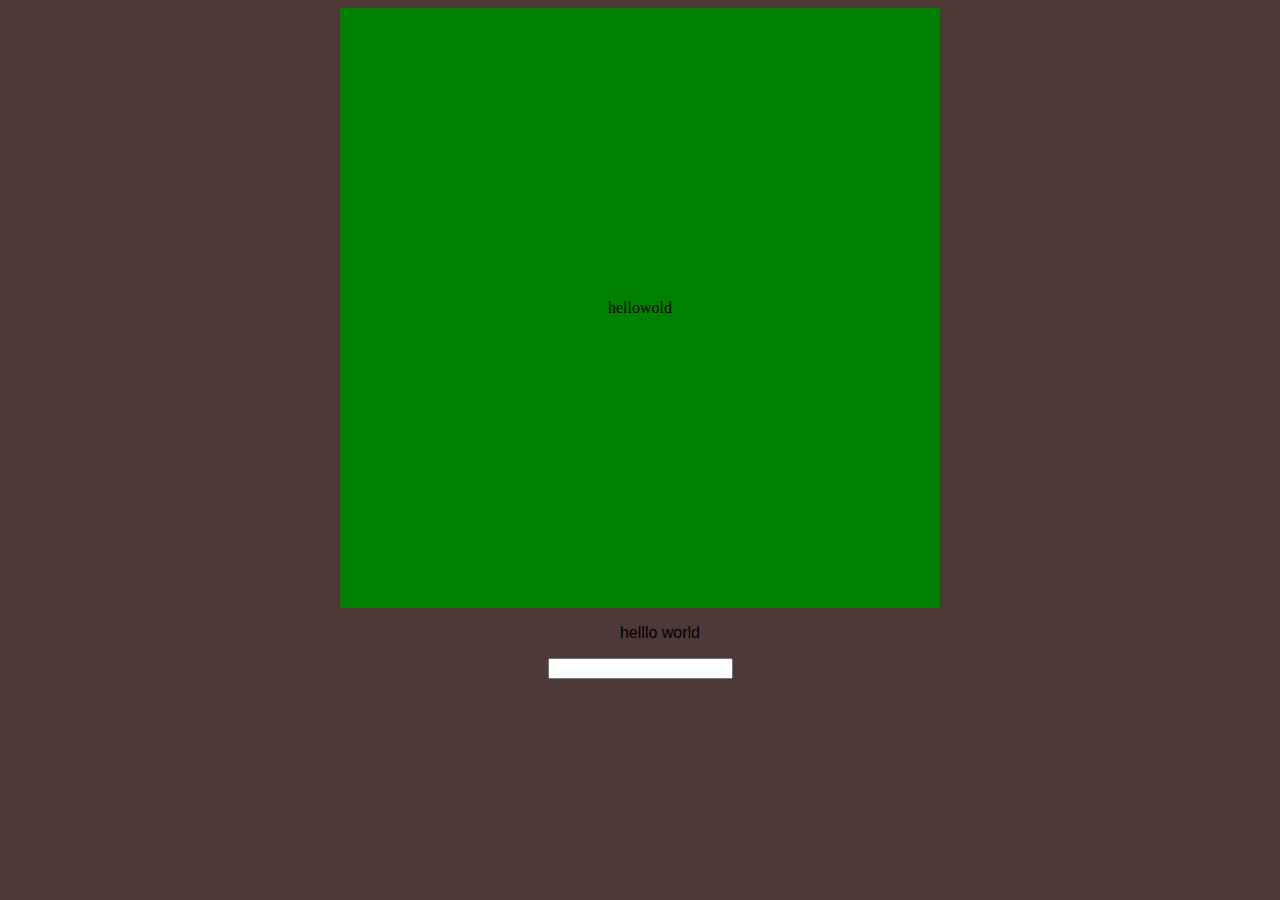
==== index.html @ b13b21de "some intrections" ====
<!DOCTYPE html>
<html lang="en">

<head>
    <meta charset="UTF-8">
    <meta http-equiv="X-UA-Compatible" content="IE=edge">
    <meta name="viewport" content="width=device-width, initial-scale=1.0">
    <title>JavaScript</title>
    <link rel="stylesheet" href="./css/button.css">
    <!-- <script>
        document.write("HELLO WORLD!");
        
    </script> -->
</head>

<body>
    <style>
        body {
            display: flex;
            flex-direction: column;
            text-align: center;
            align-items: center;
        }

        .insert-DOM {
            display: flex;
            flex-direction: row;
            justify-content: center;
            text-align: center;
            align-items: center;
            background-color: rgb(161, 172, 162);
            width: 600px;
            height: 600px;
            font-family: fantasy;
            list-style: none;
        }

        .hulk {
            background-color: white;
            color: rgb(206, 172, 172);
            font-size: smaller;
            width: 90px;
        }

        .xyz {
            background-color: rgb(20, 14, 5);
            color: rgb(75, 10, 10);
            font-size: 90px;
            width: 900px;
        }

        body {
            font-family: Verdana, Geneva, Tahoma, sans-serif;
            background-color: rgb(78, 57, 57);
        }

        * {
            box-sizing: border-box;
        }

        .menu {
            float: left;
            width: auto;
        }

        .menuitem {
            border-bottom: 1px solid #f1f1f1;
            padding: 8px;
            margin-top: 7px;
        }

        .main {
            float: left;
            width: 60%;
            padding: 0 20px;
            overflow: hidden;
        }

        .right {
            float: left;
            background-color: rgb(12, 17, 19);
            width: 20%;
            padding: 10px 15px;
            margin-top: 7px;
        }

        @media only screen and (max-width:800px) {

            /* For tablets: */
            .main {
                width: 80%;
                padding: 0;
            }

            .right {
                width: 100%;
            }
        }

        @media only screen and (max-width:500px) {

            /* For mobile phones: */
            .menu,
            .main,
            .right {
                width: 100%;
            }
        }
    </style>
    <!-- </head>

    <body id="forsample">
        <div style="background-color:#300b0b; padding: 15px;">
            <h1 id="h1para">Cinque Terre</h1>
            <h3>Resize the browser window</h3>
        </div>

        <div style="overflow: auto;">
            <div class="menu">
                <div class="menuitem">The walk </div>
                <div class="menuitem">Transport</div>
                <div class="menuitem" id="mid">History</div>
                <div class="menuitem">Gallery</div>
                <div class="menuitem">hellowold</div>


                <div class="main">
                    <h2>The walk</h2>
                    <p>The walk from Monterosso to Riomaggiore will take you approximately two hours, give or take an
                        hou
                        depending on the weather conditions and your physical shape.</p>

                </div>

                <div id="samplediv" class="right">
                    <h2>What?</h2>
                    <p onmousewheel="wheel()">Chinque Terre compises five villages: Monterosso, Vernazza, Corniglia, Manarola, and Riomaggiore
                    </p>
                    <h2>Where?</h2>
                    <p>On the northwest cost of the Italian Riviera, north of the city La Spezia.</p>
                    <h2>Price?</h2>
                    <p ondrag="rag()">The Walk is free!</p>
                </div>
            </div>

            <div style="background-color: f1f1f1f1; text-align: center; padding: 10px;margin-top: 7px;font-size: 12px;">
                This web page is a part of a demonstration of fluid web design made by w3school.com. Resize the browser
                window to see the content respond to the resizing.
            </div> -->
    <!-- <h1 style="color: #977575; background-color: #300b0b;" id="hireme"  class="c_hire" onclick="fun()" ondblclick="fun1()"> HELLO Click on me or double click on me
            </h1> -->
    <!-- <h1  id="hireme"  class="abc hulk"> HELLO Click on me or double click on me
            </h1>
            <h3 hidden id="DOM">Lorem ipsum dolor, sit amet consectetur adipisicing elit. Molestias sunt, dicta et hic excepturi doloribus incidunt atque ad sapiente aliquam suscipit eum dolorem perspiciatis. Facilis vero autem at harum officia Lorem ipsum dolor sit amet consectetur, adipisicing elit. Obcaecati soluta mollitia earum fuga dolores consequuntur iste tempore cum? Libero veritatis dolores consequatur assumenda perspiciatis consequuntur id odio vero facilis minus?</h3> -->
    <div id="insert-id" class="insert-DOM" >
        <li>&nbsp; hellowold &nbsp;</li>
        <li></li>
        <li></li>
    </div>
    <ul id="fruits">
        <li>dates</li>
        <li>Orange</li>
        <li>grapes</li>
        <li>papaya</li>
    </ul>
    <input type="text" ondrop="fn()" nmo>
    <!--
    <button onclick="clickme()">onclick</button>
    <button ondblclick="dblclick()">ondblclick</button>
    <button oncontextmenu="textmenu()">oncontextmenu</button>
    <button onmouseenter="mouseEnter()">onmouseenter</button>
    <button onmouseout="mouseOut()">onmouseout</button>
    <button onmousedown="mouseDown()">onmousedown</button>
    <button onmouseup="Mouseup()">onmouseup</button>
    enter any key<input onkeypress="keypress()"><br>
    Enter Your name:<input onkeyup="Keyup()">
    <h1 class="ch1">suiiii</h1> -->

    <!-- <script>
        document.write("This is JavaScript");
        document.write("hey")
    </script> -->
    <!-- <button  class="btn" id="click" type="button" onclick="document.getElementById('click').innerHTML=Date()">click me</button> -->

    <!-- The trace() method displays a trace that show how the code ended up at a certain point.-->
    <!-- <button onclick="myFunction()">Start Trace</button> -->
    <!-- <script>
        function myFunction() {
            myOtherFunction();
        }

        function myOtherFunction() {
            console.trace();
        }
    </script> -->
    <!-- <script src="./js/1.introduction.js"></script> -->
    <!-- <script src="./js/2.implementation.js"></script> -->
    <!-- <script src="./js/3.html tag in JavaScript.js"></script> -->
    <!-- <script src="./js/4.comments.js"></script> -->
    <!-- <script src="./js/5.variable(var).js"></script> -->
    <!-- <script src="./js/6.variables(let & const).js"></script> -->
    <!-- <script src="./js/7.data types.js"></script> -->
    <!-- <script src="./js/8.arithmetic.js"></script> -->
    <!-- <script src="./js/9.assignment.js"></script> -->
    <!-- <script src="./js/10.google chrome console.js"></script> -->
    <!-- <script src="./js/11.comparison operator.js"></script> -->
    <!-- <script src="./js/12.if statement.js"></script> -->
    <!-- <script src="./js/13.Logical Operators.js"></script> -->
    <!-- <script src="./js/14.if else statement.js"></script> -->
    <!-- <script src="./js/15.if else if statement.js"></script> -->
    <!-- <script src="./js/16.ternary Operator.js"></script> -->
    <!-- <script src="./js/17.switch statement.js"></script> -->
    <!-- <script src="./js/18.alert box.js"></script> -->
    <!-- <script src="./js/19.confirm box.js"></script> -->
    <!-- <script src="./js/20.prompt box.js"></script> -->
    <!-- <script src="./js/21.functions.js"></script> -->
    <!-- <script src="./js/22.functions with parameters.js"></script> -->
    <!-- <script src="./js/23.functions with return value.js"></script> -->
    <!-- <script src="./js/24.global & local variable.js"></script> -->
    <!-- <script src="./js/25.events.js"></script> -->
    <!-- <script src="./js/26.while loop.js"></script> -->
    <!-- <script src="./js/27 .do while loop.js"></script> -->
    <!-- <script src="./js/28.for loop.js"></script> -->
    <!-- <script src="./js/29.break & continue.js"></script> -->
    <!-- <script src="./js/30.even and odd loop.js"></script> -->
    <!-- <script src="./js/31.nested loop.js"></script> -->
    <!-- <script src="./js/32.nested 2 loop.js"></script> -->
    <!-- <script src="./js/33.array.js"></script> -->
    <!-- <script src="./js/34.array 2.js"></script> -->
    <!-- <script src="./js/35.multidimensional array.js"></script> -->
    <!-- <script src="./js/36.modify and remove.js"></script> -->
    <!-- <script src="./js/37.sort and reverse.js"></script> -->
    <!-- <script src="./js/38.pop and push.js"></script> -->
    <!-- <script src="./js/39.shift and unshift.js"></script> -->
    <!-- <script src="./js/40.concat and join.js"></script> -->
    <!-- <script src="./js/41.slice and splice.js"></script> -->
    <!-- <script src="./js/42.isarray.js"></script> -->
    <!-- <script src="./js/43.indexof and lastindexof.js"></script> -->
    <!-- <script src="./js/44.include.js"></script> -->
    <!-- <script src="./js/45.some and every.js"></script> -->
    <!-- <script src="./js/46.find and findindex.js"></script> -->
    <!-- <script src="./js/47.filter.js"></script> -->
    <!-- <script src="./js/48.tostring valueof fill.js"></script> -->
    <!-- <script src="./js/49.forEach.js"></script> -->
    <!-- <script src="./js/50.object.js"></script> -->
    <!-- <script src="./js/51.object part2.js"></script> -->
    <!-- <script src="./js/52.array of object.js"></script> -->
    <!-- <script src="./js/53. const var with array and object.js"></script> -->
    <!-- <script src="./js/54.forIn.js"></script> -->
    <!-- <script src="./js/55.map.js"></script> -->
    <!-- <script src="./js/56.string method.js"></script> -->
    <!-- <script src="./js/57.string method part2.js"></script> -->
    <!-- <script src="./js/58.number methods.js"></script> -->
    <!-- <script src="./js/59.math methods.js"></script> -->
    <!-- <script src="./js/60.date methods.js"></script> -->
    <!-- <script src="./js/61.document object module.js"></script> -->
    <script src="./js/62.DOM targeting methods.js"></script>
    <!-- <script src="./js/63.DOM get and set.js"></script> -->
    <!-- <script src="./js/64.DOM query selector.js"></script> -->
    <!-- <script src="./js/65.DOM css styling method.js"></script> -->
    <!-- <script src="./js/66.DOM addEventListener.js"></script> -->
    <!-- <script src="./js/67.DOM classList.js"></script> -->
    <!-- <script src="./js/68.parentElement parentNode.js"></script> -->
    <!-- <script src="./js/69.Children & childNodes.js"></script> -->
    <!-- <script src="./js/70.DOM firstChild & lastChild.js"></script> -->
    <!-- <script src="./js/71.DOM nextSibling & previousSibling.js"></script> -->
    <!-- <script src="./js/72.createElement & createTextNode.js"></script> -->
    <!-- <script src="./js/73.appendchild&childbefor.js"></script> -->
    <!-- <script src="./js/74.DOM insert.js"></script> -->
    <!-- <script src="./js/75.replacechild & removechild.js"></script> -->
</body>

</html>
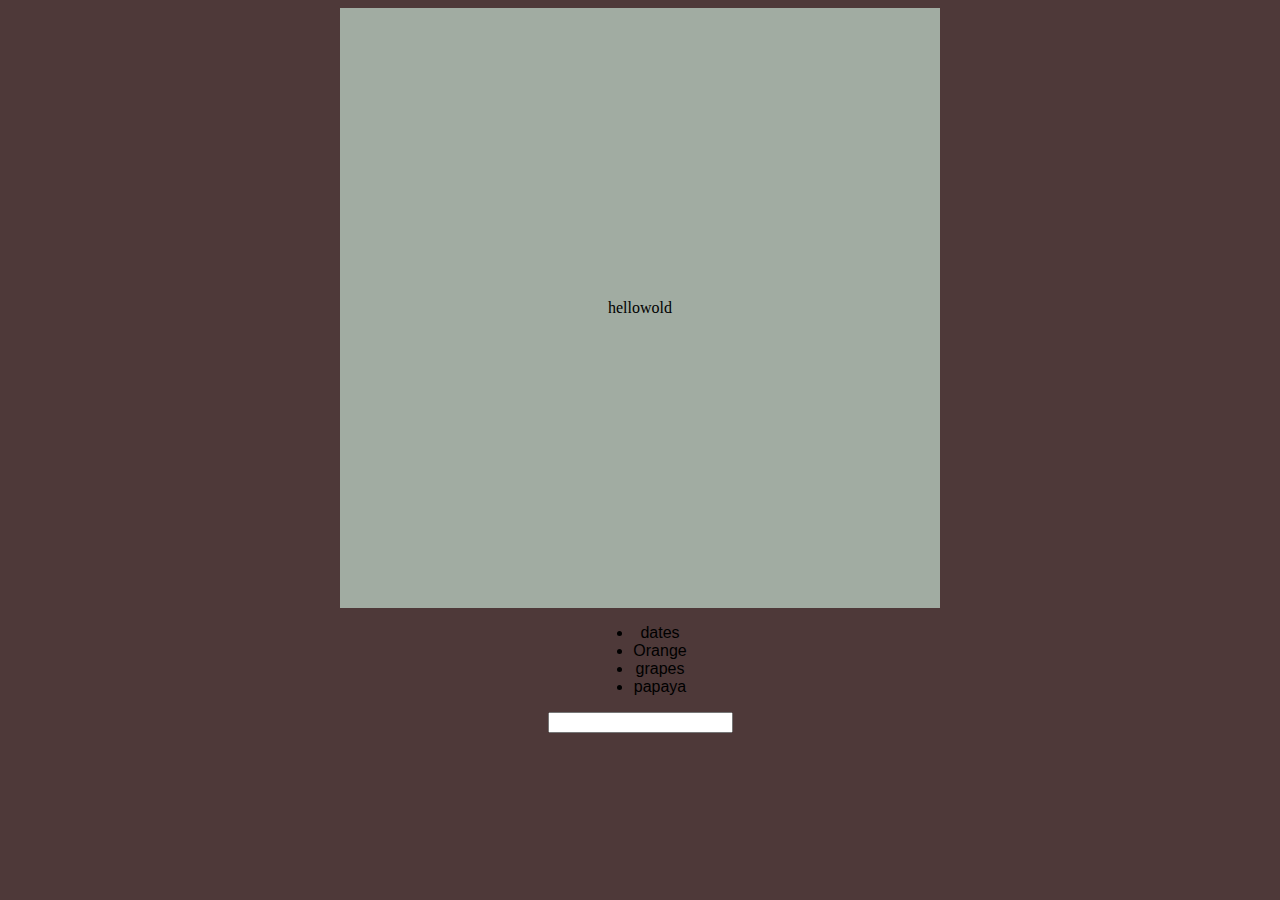
==== commit 1a8c897b: "practice" ====
--- a/index.html
+++ b/index.html
@@ -225,7 +225,7 @@
     <!-- <script src="./js/30.even and odd loop.js"></script> -->
     <!-- <script src="./js/31.nested loop.js"></script> -->
     <!-- <script src="./js/32.nested 2 loop.js"></script> -->
-    <!-- <script src="./js/33.array.js"></script> -->
+    <script src="./js/33.array.js"></script>
     <!-- <script src="./js/34.array 2.js"></script> -->
     <!-- <script src="./js/35.multidimensional array.js"></script> -->
     <!-- <script src="./js/36.modify and remove.js"></script> -->
@@ -247,14 +247,14 @@
     <!-- <script src="./js/52.array of object.js"></script> -->
     <!-- <script src="./js/53. const var with array and object.js"></script> -->
     <!-- <script src="./js/54.forIn.js"></script> -->
-    <!-- <script src="./js/55.map.js"></script> -->
+    <script src="./js/55.map.js"></script>
     <!-- <script src="./js/56.string method.js"></script> -->
     <!-- <script src="./js/57.string method part2.js"></script> -->
     <!-- <script src="./js/58.number methods.js"></script> -->
     <!-- <script src="./js/59.math methods.js"></script> -->
     <!-- <script src="./js/60.date methods.js"></script> -->
     <!-- <script src="./js/61.document object module.js"></script> -->
-    <script src="./js/62.DOM targeting methods.js"></script>
+    <!-- <script src="./js/62.DOM targeting methods.js"></script> -->
     <!-- <script src="./js/63.DOM get and set.js"></script> -->
     <!-- <script src="./js/64.DOM query selector.js"></script> -->
     <!-- <script src="./js/65.DOM css styling method.js"></script> -->
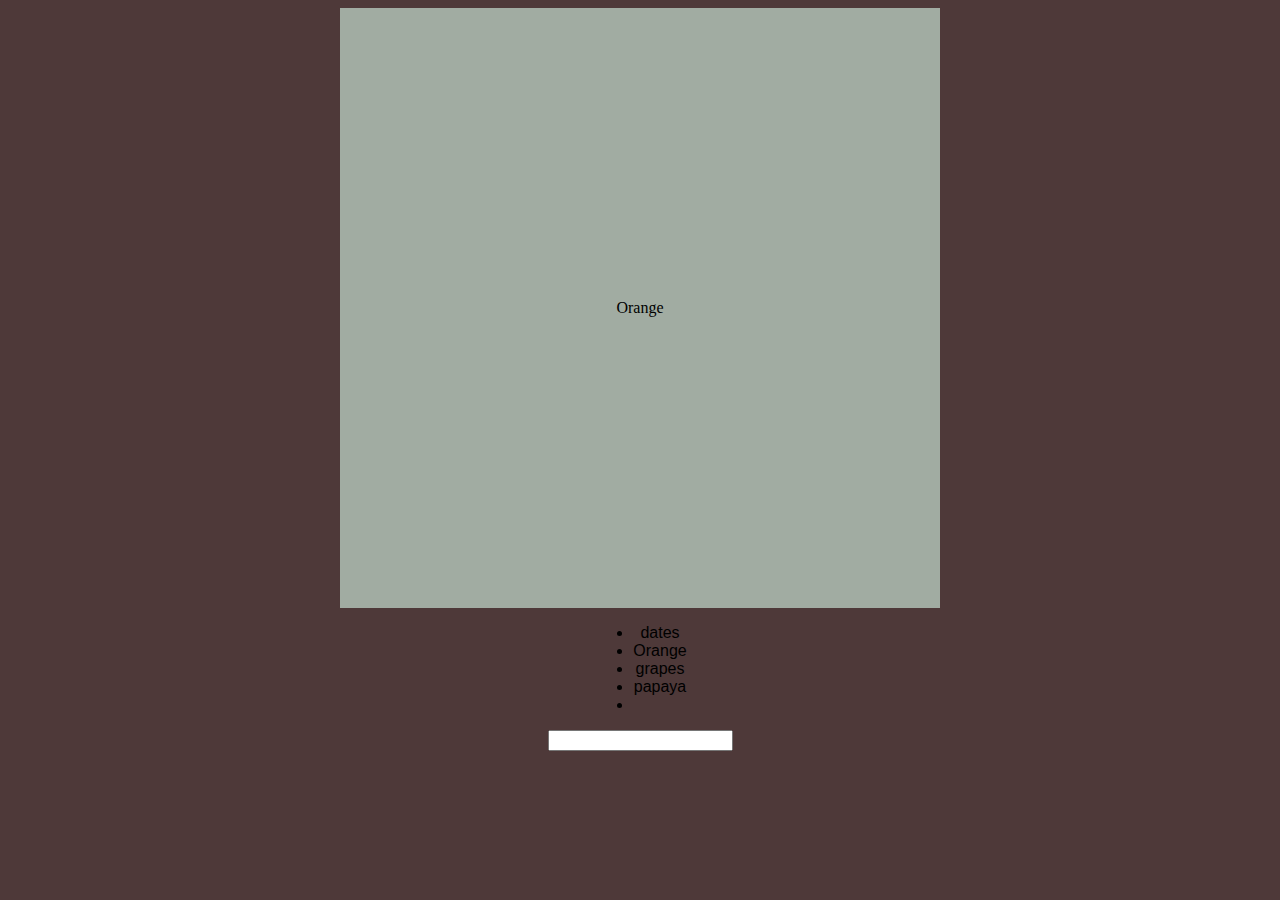
==== commit 787f5617: "isEqualNode" ====
--- a/index.html
+++ b/index.html
@@ -153,17 +153,20 @@
             </h1>
             <h3 hidden id="DOM">Lorem ipsum dolor, sit amet consectetur adipisicing elit. Molestias sunt, dicta et hic excepturi doloribus incidunt atque ad sapiente aliquam suscipit eum dolorem perspiciatis. Facilis vero autem at harum officia Lorem ipsum dolor sit amet consectetur, adipisicing elit. Obcaecati soluta mollitia earum fuga dolores consequuntur iste tempore cum? Libero veritatis dolores consequatur assumenda perspiciatis consequuntur id odio vero facilis minus?</h3> -->
     <div id="insert-id" class="insert-DOM" >
-        <li>&nbsp; hellowold &nbsp;</li>
-        <li></li>
-        <li></li>
+        <li id="unknown"></li>
+        <li>Orange</li>
+        <li ></li>
     </div>
-    <ul id="fruits">
-        <li>dates</li>
+    <div>
+    <ul id="fruits" class="" style="border: 0;">
+        <li id="unknown">dates</li>
         <li>Orange</li>
         <li>grapes</li>
         <li>papaya</li>
+        <li></li>
     </ul>
-    <input type="text" ondrop="fn()" nmo>
+    </div>
+    <input id="inptid" type="text" ondrop="fn()" nmo>
     <!--
     <button onclick="clickme()">onclick</button>
     <button ondblclick="dblclick()">ondblclick</button>
@@ -225,7 +228,7 @@
     <!-- <script src="./js/30.even and odd loop.js"></script> -->
     <!-- <script src="./js/31.nested loop.js"></script> -->
     <!-- <script src="./js/32.nested 2 loop.js"></script> -->
-    <script src="./js/33.array.js"></script>
+    <!-- <script src="./js/33.array.js"></script> -->
     <!-- <script src="./js/34.array 2.js"></script> -->
     <!-- <script src="./js/35.multidimensional array.js"></script> -->
     <!-- <script src="./js/36.modify and remove.js"></script> -->
@@ -247,7 +250,7 @@
     <!-- <script src="./js/52.array of object.js"></script> -->
     <!-- <script src="./js/53. const var with array and object.js"></script> -->
     <!-- <script src="./js/54.forIn.js"></script> -->
-    <script src="./js/55.map.js"></script>
+    <!-- <script src="./js/55.map.js"></script> -->
     <!-- <script src="./js/56.string method.js"></script> -->
     <!-- <script src="./js/57.string method part2.js"></script> -->
     <!-- <script src="./js/58.number methods.js"></script> -->
@@ -268,6 +271,10 @@
     <!-- <script src="./js/73.appendchild&childbefor.js"></script> -->
     <!-- <script src="./js/74.DOM insert.js"></script> -->
     <!-- <script src="./js/75.replacechild & removechild.js"></script> -->
+    <!-- <script src="./js/76.DOM cloneNode.js"></script> -->
+    <!-- <script src="./js/77.contains.js"></script> -->
+    <!-- <script src="./js/78.hasAttribute&haschildnodes.js"></script> -->
+    <script src="./js/79.isEqualNode.js"></script>
 </body>
 
 </html>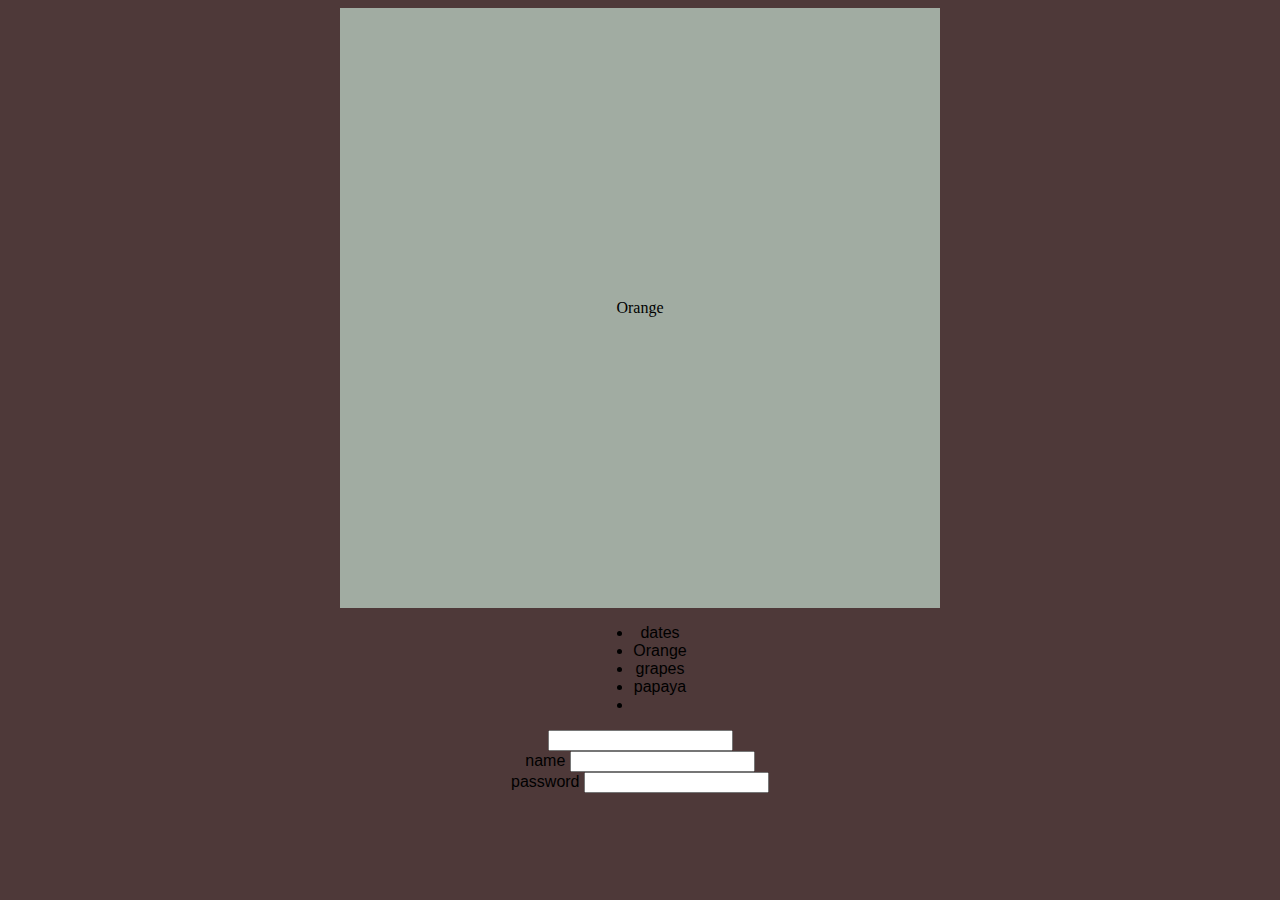
==== commit deb56ec7: "." ====
--- a/index.html
+++ b/index.html
@@ -166,7 +166,13 @@
         <li></li>
     </ul>
     </div>
-    <input id="inptid" type="text" ondrop="fn()" nmo>
+    <input id="inptid" type="text" ondrop="fn()" >
+    <div id="main">
+        <label for="name">name</label>
+        <input type="text" class="name"><br>
+        <label for="password">password</label>
+        <input type="password">
+    </div>
     <!--
     <button onclick="clickme()">onclick</button>
     <button ondblclick="dblclick()">ondblclick</button>
@@ -216,7 +222,7 @@
     <!-- <script src="./js/18.alert box.js"></script> -->
     <!-- <script src="./js/19.confirm box.js"></script> -->
     <!-- <script src="./js/20.prompt box.js"></script> -->
-    <!-- <script src="./js/21.functions.js"></script> -->
+    <script src="./js/21.functions.js"></script>
     <!-- <script src="./js/22.functions with parameters.js"></script> -->
     <!-- <script src="./js/23.functions with return value.js"></script> -->
     <!-- <script src="./js/24.global & local variable.js"></script> -->
@@ -274,7 +280,8 @@
     <!-- <script src="./js/76.DOM cloneNode.js"></script> -->
     <!-- <script src="./js/77.contains.js"></script> -->
     <!-- <script src="./js/78.hasAttribute&haschildnodes.js"></script> -->
-    <script src="./js/79.isEqualNode.js"></script>
+    <!-- <script src="./js/79.isEqualNode.js"></script> -->
+    <!-- <script src="./js/80.form event.js"></script> -->
 </body>
 
 </html>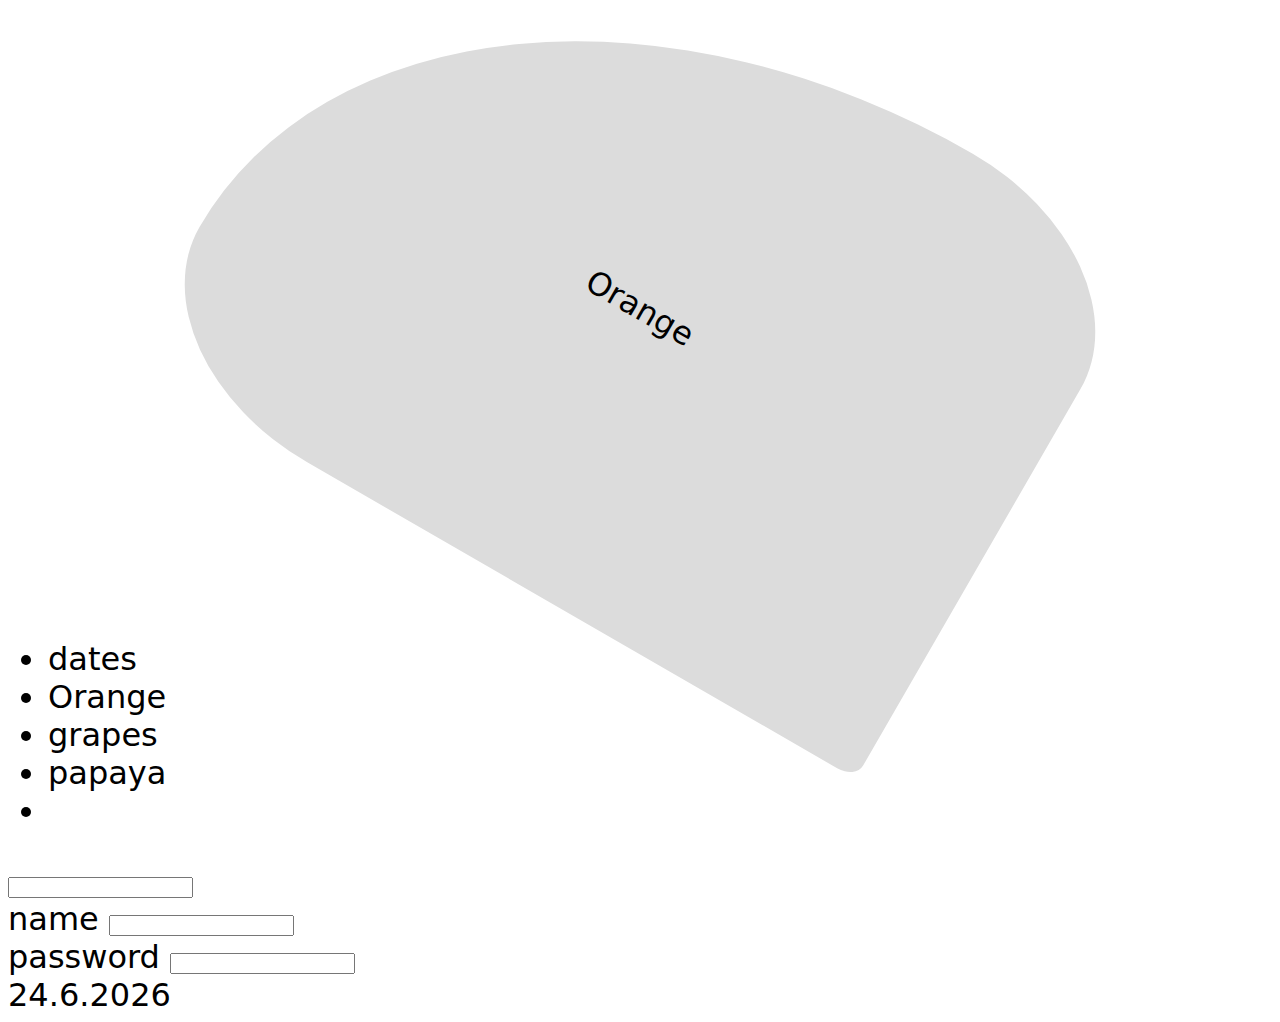
==== commit a4a4a6b6: "DOM" ====
--- a/index.html
+++ b/index.html
@@ -15,45 +15,35 @@
 
 <body>
     <style>
-        body {
-            display: flex;
-            flex-direction: column;
-            text-align: center;
-            align-items: center;
-        }
-
         .insert-DOM {
             display: flex;
             flex-direction: row;
             justify-content: center;
-            text-align: center;
             align-items: center;
-            background-color: rgb(161, 172, 162);
-            width: 600px;
             height: 600px;
-            font-family: fantasy;
+            padding: 90px;
+            margin: 0 210px;
             list-style: none;
-        }
-
+            background-color: gainsboro;
+            border-radius: 300% 100% 10% 100%;
+            rotate: 30deg;
+        }
+        .fruits {
+            display: flex;
+            flex-direction: column;
+            justify-content: center;
+            /* align-content: center; */
+            /* align-items: center; */            
+        }
         .hulk {
-            background-color: white;
-            color: rgb(206, 172, 172);
             font-size: smaller;
             width: 90px;
         }
 
         .xyz {
-            background-color: rgb(20, 14, 5);
-            color: rgb(75, 10, 10);
             font-size: 90px;
             width: 900px;
         }
-
-        body {
-            font-family: Verdana, Geneva, Tahoma, sans-serif;
-            background-color: rgb(78, 57, 57);
-        }
-
         * {
             box-sizing: border-box;
         }
@@ -77,7 +67,6 @@
         }
 
         .right {
-            float: left;
             background-color: rgb(12, 17, 19);
             width: 20%;
             padding: 10px 15px;
@@ -152,21 +141,21 @@
     <!-- <h1  id="hireme"  class="abc hulk"> HELLO Click on me or double click on me
             </h1>
             <h3 hidden id="DOM">Lorem ipsum dolor, sit amet consectetur adipisicing elit. Molestias sunt, dicta et hic excepturi doloribus incidunt atque ad sapiente aliquam suscipit eum dolorem perspiciatis. Facilis vero autem at harum officia Lorem ipsum dolor sit amet consectetur, adipisicing elit. Obcaecati soluta mollitia earum fuga dolores consequuntur iste tempore cum? Libero veritatis dolores consequatur assumenda perspiciatis consequuntur id odio vero facilis minus?</h3> -->
-    <div id="insert-id" class="insert-DOM" >
+    <div id="insert-id" class="insert-DOM">
         <li id="unknown"></li>
         <li>Orange</li>
-        <li ></li>
+        <li></li>
     </div>
     <div>
-    <ul id="fruits" class="" style="border: 0;">
-        <li id="unknown">dates</li>
-        <li>Orange</li>
-        <li>grapes</li>
-        <li>papaya</li>
-        <li></li>
-    </ul>
+        <ul id="fruits" class="fruits" style="border: 0;">
+            <li id="unknown">dates</li>
+            <li>Orange</li>
+            <li>grapes</li>
+            <li>papaya</li>
+            <li></li>
+        </ul>
     </div>
-    <input id="inptid" type="text" ondrop="fn()" >
+    <input id="inptid" type="text" ondrop="fn()">
     <div id="main">
         <label for="name">name</label>
         <input type="text" class="name"><br>
@@ -222,7 +211,7 @@
     <!-- <script src="./js/18.alert box.js"></script> -->
     <!-- <script src="./js/19.confirm box.js"></script> -->
     <!-- <script src="./js/20.prompt box.js"></script> -->
-    <script src="./js/21.functions.js"></script>
+    <!-- <script src="./js/21.functions.js"></script> -->
     <!-- <script src="./js/22.functions with parameters.js"></script> -->
     <!-- <script src="./js/23.functions with return value.js"></script> -->
     <!-- <script src="./js/24.global & local variable.js"></script> -->
@@ -261,7 +250,7 @@
     <!-- <script src="./js/57.string method part2.js"></script> -->
     <!-- <script src="./js/58.number methods.js"></script> -->
     <!-- <script src="./js/59.math methods.js"></script> -->
-    <!-- <script src="./js/60.date methods.js"></script> -->
+    <script src="./js/60.date methods.js"></script>
     <!-- <script src="./js/61.document object module.js"></script> -->
     <!-- <script src="./js/62.DOM targeting methods.js"></script> -->
     <!-- <script src="./js/63.DOM get and set.js"></script> -->
--- a/css/button.css
+++ b/css/button.css
@@ -0,0 +1,33 @@
+button{
+    cursor: pointer;
+    width: 10rem; 
+    height: 10rem;
+    margin-right: -0.5em;
+    margin-top: -0.3em;
+    flex-flow: row-reverse;
+    
+    background-color: #ddd;
+    border-radius: 100%;
+    box-shadow: 1px 1px 2px #ddd;
+    font-weight: bold;
+    color: #eee #aaa;
+    text-align: center;
+    border: white; 
+    
+}
+
+:hover.btn{
+    color: rgb(64, 192, 154);    
+    background-color: rgb(89, 92, 49);
+    border-radius: 100%;
+    text-shadow: 2rem 12px 20px rgb(94, 58, 58) ;
+    
+}
+body{
+    font-family: system-ui, -apple-system, BlinkMacSystemFont, 'Segoe UI', Roboto, Oxygen, Ubuntu, Cantarell, 'Open Sans', 'Helvetica Neue', sans-serif;
+    font-size: xx-large;
+    
+}
+div {
+    /* back */
+}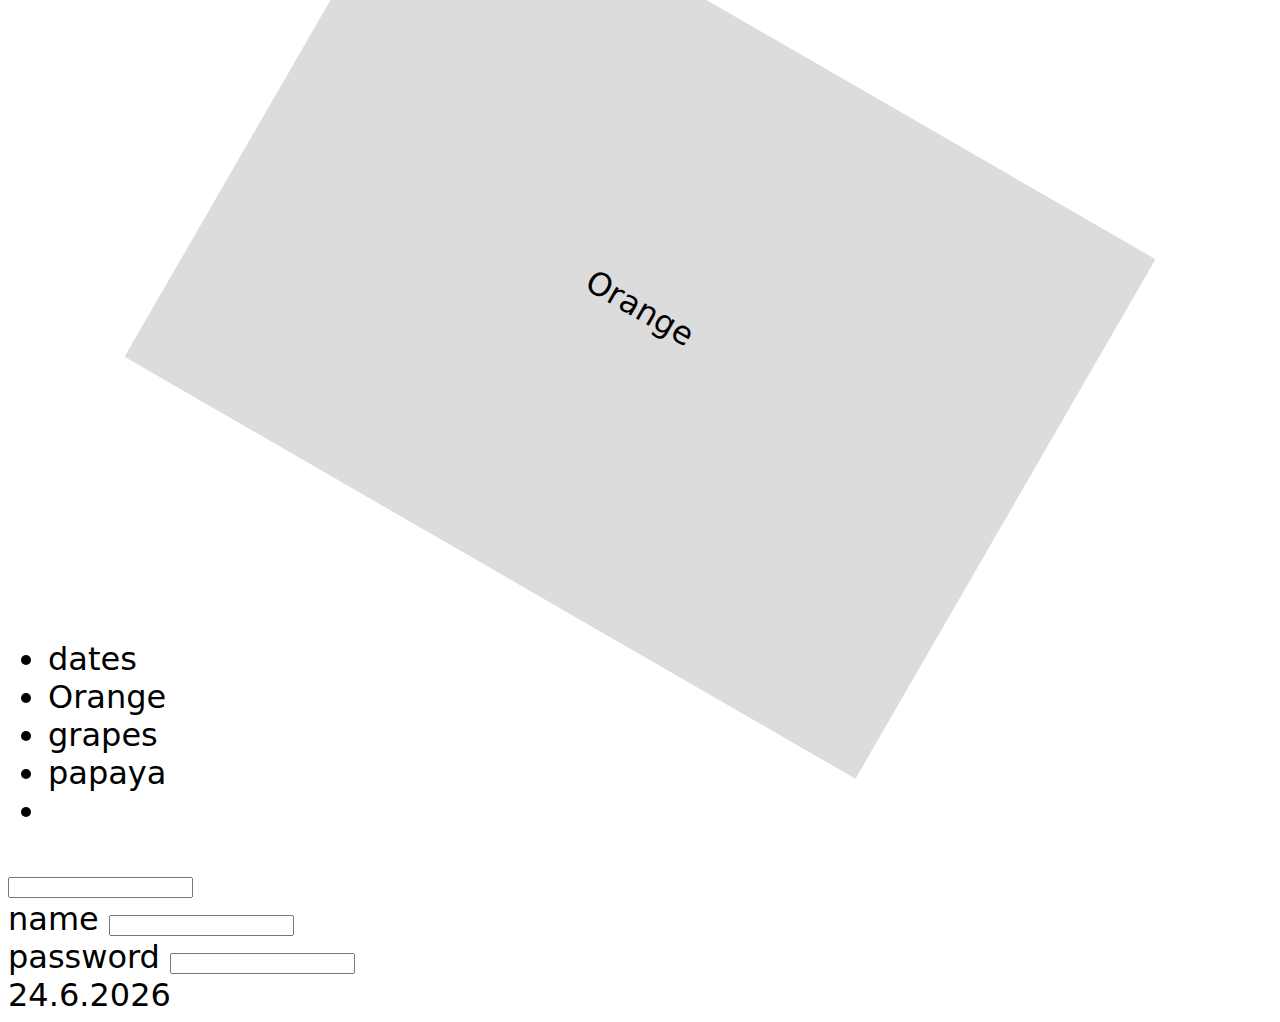
==== commit 7e3f6d4a: "date methods" ====
--- a/index.html
+++ b/index.html
@@ -25,7 +25,7 @@
             margin: 0 210px;
             list-style: none;
             background-color: gainsboro;
-            border-radius: 300% 100% 10% 100%;
+            /* border-radius: 300% 100% 10% 100%; */
             rotate: 30deg;
         }
         .fruits {
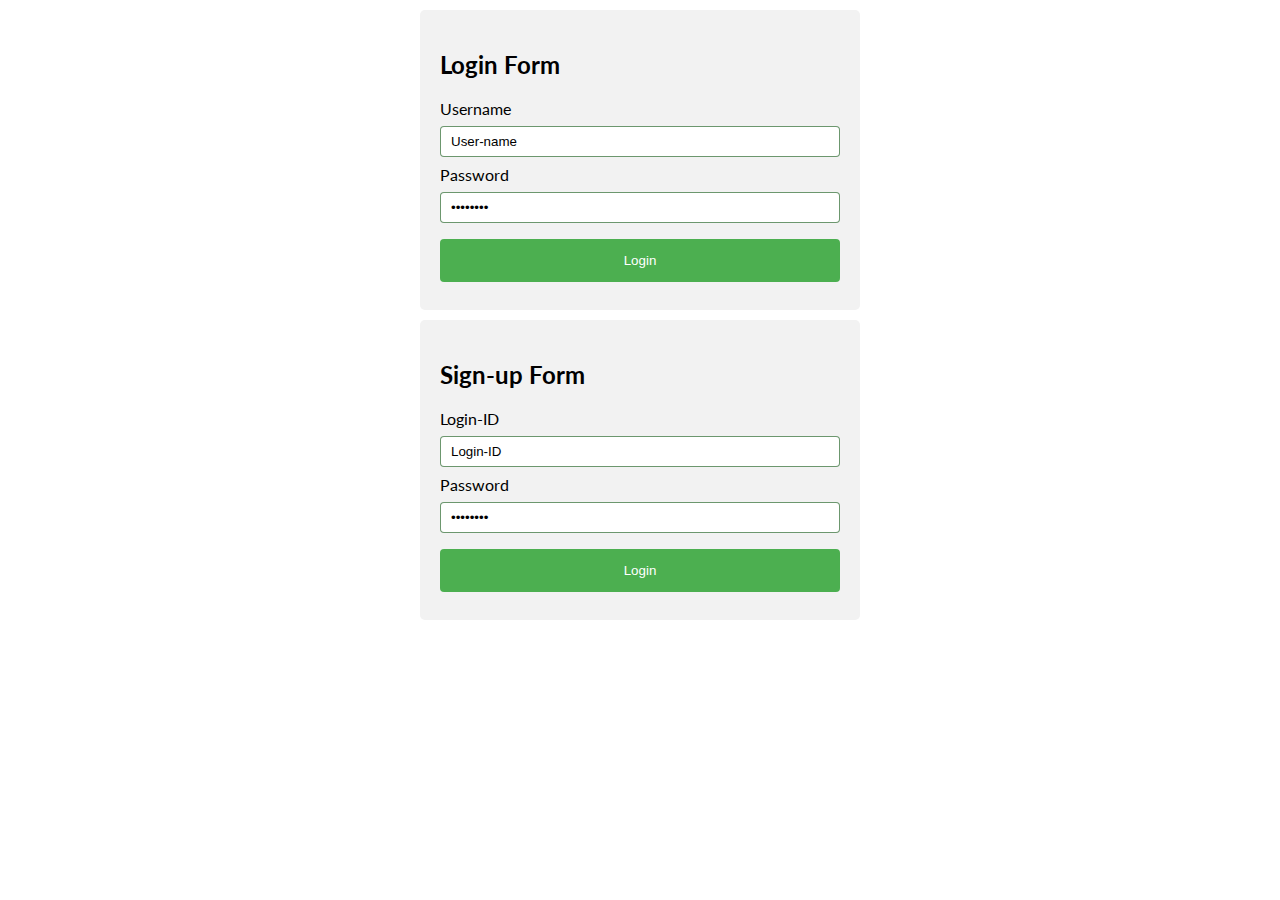
==== commit 5683734b: "Accessing Form Elements" ====
--- a/index.html
+++ b/index.html
@@ -15,89 +15,32 @@
 
 <body>
     <style>
-        .insert-DOM {
-            display: flex;
-            flex-direction: row;
-            justify-content: center;
-            align-items: center;
-            height: 600px;
-            padding: 90px;
-            margin: 0 210px;
-            list-style: none;
-            background-color: gainsboro;
-            /* border-radius: 300% 100% 10% 100%; */
-            rotate: 30deg;
-        }
-        .fruits {
-            display: flex;
-            flex-direction: column;
-            justify-content: center;
-            /* align-content: center; */
-            /* align-items: center; */            
-        }
-        .hulk {
-            font-size: smaller;
-            width: 90px;
-        }
-
-        .xyz {
-            font-size: 90px;
-            width: 900px;
-        }
-        * {
-            box-sizing: border-box;
-        }
-
-        .menu {
-            float: left;
-            width: auto;
-        }
-
-        .menuitem {
-            border-bottom: 1px solid #f1f1f1;
-            padding: 8px;
-            margin-top: 7px;
-        }
-
-        .main {
-            float: left;
-            width: 60%;
-            padding: 0 20px;
-            overflow: hidden;
-        }
-
-        .right {
-            background-color: rgb(12, 17, 19);
-            width: 20%;
-            padding: 10px 15px;
-            margin-top: 7px;
-        }
-
-        @media only screen and (max-width:800px) {
-
-            /* For tablets: */
-            .main {
-                width: 80%;
-                padding: 0;
-            }
-
-            .right {
-                width: 100%;
-            }
-        }
-
-        @media only screen and (max-width:500px) {
-
-            /* For mobile phones: */
-            .menu,
-            .main,
-            .right {
-                width: 100%;
-            }
-        }
+
     </style>
-    <!-- </head>
-
+    <div class="form-container" id="form-container">
+        <h2 id="h2">Login Form</h2>
+        <form name="Login Form">
+            <label for="username">Username</label>
+            <input type="text" id="username" name="Username" required value="User-name">
+
+            <label for="password">Password</label>
+            <input type="password" id="password" name="password" required value="Password">
+
+            <input type="submit" value="Login" id="btn" onclick="html_type()">
+        </form>
+    </div>
+    <div class="form-container-1">
+        <h2 id="h2">Sign-up Form</h2>
+        <form name="Sign-up">
+            <label for="username">Login-ID</label>
+            <input type="text" id="username" name="Login-ID" required value="Login-ID">
+
+            <label for="password">Password</label>
+            <input type="password" id="password" name="password" required value="Password">
+
+            <input type="submit" value="Login" id="btn">
+        </form>
+        <!-- </head>
     <body id="forsample">
         <div style="background-color:#300b0b; padding: 15px;">
             <h1 id="h1para">Cinque Terre</h1>
@@ -136,33 +79,35 @@
                 This web page is a part of a demonstration of fluid web design made by w3school.com. Resize the browser
                 window to see the content respond to the resizing.
             </div> -->
-    <!-- <h1 style="color: #977575; background-color: #300b0b;" id="hireme"  class="c_hire" onclick="fun()" ondblclick="fun1()"> HELLO Click on me or double click on me
+        <!-- <h1 style="color: #977575; background-color: #300b0b;" id="hireme"  class="c_hire" onclick="fun()" ondblclick="fun1()"> HELLO Click on me or double click on me
             </h1> -->
-    <!-- <h1  id="hireme"  class="abc hulk"> HELLO Click on me or double click on me
+        <!-- <h1  id="hireme"  class="abc hulk"> HELLO Click on me or double click on me
             </h1>
             <h3 hidden id="DOM">Lorem ipsum dolor, sit amet consectetur adipisicing elit. Molestias sunt, dicta et hic excepturi doloribus incidunt atque ad sapiente aliquam suscipit eum dolorem perspiciatis. Facilis vero autem at harum officia Lorem ipsum dolor sit amet consectetur, adipisicing elit. Obcaecati soluta mollitia earum fuga dolores consequuntur iste tempore cum? Libero veritatis dolores consequatur assumenda perspiciatis consequuntur id odio vero facilis minus?</h3> -->
-    <div id="insert-id" class="insert-DOM">
-        <li id="unknown"></li>
-        <li>Orange</li>
-        <li></li>
-    </div>
-    <div>
-        <ul id="fruits" class="fruits" style="border: 0;">
-            <li id="unknown">dates</li>
+        <!-- <div id="insert-id" class="insert-DOM">
+            <li id="unknown"></li>
             <li>Orange</li>
-            <li>grapes</li>
-            <li>papaya</li>
             <li></li>
-        </ul>
-    </div>
-    <input id="inptid" type="text" ondrop="fn()">
-    <div id="main">
-        <label for="name">name</label>
-        <input type="text" class="name"><br>
-        <label for="password">password</label>
-        <input type="password">
-    </div>
-    <!--
+        </div>
+        <div>
+            <ul id="fruits" class="fruits" style="border: 0;">
+                <li id="unknown">dates</li>
+                <li>Orange</li>
+                <li>grapes</li>
+                <li>papaya</li>
+                <li></li>
+            </ul>
+        </div>
+        <input id="inptid" type="text" ondrop="fn()">
+        <div id="main">
+            <form action="">
+                <label for="name">name</label>
+                <input type="text" class="name"><br>
+                <label for="password">password</label>
+                <input type="password">
+            </form>
+        </div> -->
+        <!--
     <button onclick="clickme()">onclick</button>
     <button ondblclick="dblclick()">ondblclick</button>
     <button oncontextmenu="textmenu()">oncontextmenu</button>
@@ -174,15 +119,15 @@
     Enter Your name:<input onkeyup="Keyup()">
     <h1 class="ch1">suiiii</h1> -->
 
-    <!-- <script>
+        <!-- <script>
         document.write("This is JavaScript");
         document.write("hey")
     </script> -->
-    <!-- <button  class="btn" id="click" type="button" onclick="document.getElementById('click').innerHTML=Date()">click me</button> -->
-
-    <!-- The trace() method displays a trace that show how the code ended up at a certain point.-->
-    <!-- <button onclick="myFunction()">Start Trace</button> -->
-    <!-- <script>
+        <!-- <button  class="btn" id="click" type="button" onclick="document.getElementById('click').innerHTML=Date()">click me</button> -->
+
+        <!-- The trace() method displays a trace that show how the code ended up at a certain point.-->
+        <!-- <button onclick="myFunction()">Start Trace</button> -->
+        <!-- <script>
         function myFunction() {
             myOtherFunction();
         }
@@ -191,86 +136,86 @@
             console.trace();
         }
     </script> -->
-    <!-- <script src="./js/1.introduction.js"></script> -->
-    <!-- <script src="./js/2.implementation.js"></script> -->
-    <!-- <script src="./js/3.html tag in JavaScript.js"></script> -->
-    <!-- <script src="./js/4.comments.js"></script> -->
-    <!-- <script src="./js/5.variable(var).js"></script> -->
-    <!-- <script src="./js/6.variables(let & const).js"></script> -->
-    <!-- <script src="./js/7.data types.js"></script> -->
-    <!-- <script src="./js/8.arithmetic.js"></script> -->
-    <!-- <script src="./js/9.assignment.js"></script> -->
-    <!-- <script src="./js/10.google chrome console.js"></script> -->
-    <!-- <script src="./js/11.comparison operator.js"></script> -->
-    <!-- <script src="./js/12.if statement.js"></script> -->
-    <!-- <script src="./js/13.Logical Operators.js"></script> -->
-    <!-- <script src="./js/14.if else statement.js"></script> -->
-    <!-- <script src="./js/15.if else if statement.js"></script> -->
-    <!-- <script src="./js/16.ternary Operator.js"></script> -->
-    <!-- <script src="./js/17.switch statement.js"></script> -->
-    <!-- <script src="./js/18.alert box.js"></script> -->
-    <!-- <script src="./js/19.confirm box.js"></script> -->
-    <!-- <script src="./js/20.prompt box.js"></script> -->
-    <!-- <script src="./js/21.functions.js"></script> -->
-    <!-- <script src="./js/22.functions with parameters.js"></script> -->
-    <!-- <script src="./js/23.functions with return value.js"></script> -->
-    <!-- <script src="./js/24.global & local variable.js"></script> -->
-    <!-- <script src="./js/25.events.js"></script> -->
-    <!-- <script src="./js/26.while loop.js"></script> -->
-    <!-- <script src="./js/27 .do while loop.js"></script> -->
-    <!-- <script src="./js/28.for loop.js"></script> -->
-    <!-- <script src="./js/29.break & continue.js"></script> -->
-    <!-- <script src="./js/30.even and odd loop.js"></script> -->
-    <!-- <script src="./js/31.nested loop.js"></script> -->
-    <!-- <script src="./js/32.nested 2 loop.js"></script> -->
-    <!-- <script src="./js/33.array.js"></script> -->
-    <!-- <script src="./js/34.array 2.js"></script> -->
-    <!-- <script src="./js/35.multidimensional array.js"></script> -->
-    <!-- <script src="./js/36.modify and remove.js"></script> -->
-    <!-- <script src="./js/37.sort and reverse.js"></script> -->
-    <!-- <script src="./js/38.pop and push.js"></script> -->
-    <!-- <script src="./js/39.shift and unshift.js"></script> -->
-    <!-- <script src="./js/40.concat and join.js"></script> -->
-    <!-- <script src="./js/41.slice and splice.js"></script> -->
-    <!-- <script src="./js/42.isarray.js"></script> -->
-    <!-- <script src="./js/43.indexof and lastindexof.js"></script> -->
-    <!-- <script src="./js/44.include.js"></script> -->
-    <!-- <script src="./js/45.some and every.js"></script> -->
-    <!-- <script src="./js/46.find and findindex.js"></script> -->
-    <!-- <script src="./js/47.filter.js"></script> -->
-    <!-- <script src="./js/48.tostring valueof fill.js"></script> -->
-    <!-- <script src="./js/49.forEach.js"></script> -->
-    <!-- <script src="./js/50.object.js"></script> -->
-    <!-- <script src="./js/51.object part2.js"></script> -->
-    <!-- <script src="./js/52.array of object.js"></script> -->
-    <!-- <script src="./js/53. const var with array and object.js"></script> -->
-    <!-- <script src="./js/54.forIn.js"></script> -->
-    <!-- <script src="./js/55.map.js"></script> -->
-    <!-- <script src="./js/56.string method.js"></script> -->
-    <!-- <script src="./js/57.string method part2.js"></script> -->
-    <!-- <script src="./js/58.number methods.js"></script> -->
-    <!-- <script src="./js/59.math methods.js"></script> -->
-    <script src="./js/60.date methods.js"></script>
-    <!-- <script src="./js/61.document object module.js"></script> -->
-    <!-- <script src="./js/62.DOM targeting methods.js"></script> -->
-    <!-- <script src="./js/63.DOM get and set.js"></script> -->
-    <!-- <script src="./js/64.DOM query selector.js"></script> -->
-    <!-- <script src="./js/65.DOM css styling method.js"></script> -->
-    <!-- <script src="./js/66.DOM addEventListener.js"></script> -->
-    <!-- <script src="./js/67.DOM classList.js"></script> -->
-    <!-- <script src="./js/68.parentElement parentNode.js"></script> -->
-    <!-- <script src="./js/69.Children & childNodes.js"></script> -->
-    <!-- <script src="./js/70.DOM firstChild & lastChild.js"></script> -->
-    <!-- <script src="./js/71.DOM nextSibling & previousSibling.js"></script> -->
-    <!-- <script src="./js/72.createElement & createTextNode.js"></script> -->
-    <!-- <script src="./js/73.appendchild&childbefor.js"></script> -->
-    <!-- <script src="./js/74.DOM insert.js"></script> -->
-    <!-- <script src="./js/75.replacechild & removechild.js"></script> -->
-    <!-- <script src="./js/76.DOM cloneNode.js"></script> -->
-    <!-- <script src="./js/77.contains.js"></script> -->
-    <!-- <script src="./js/78.hasAttribute&haschildnodes.js"></script> -->
-    <!-- <script src="./js/79.isEqualNode.js"></script> -->
-    <!-- <script src="./js/80.form event.js"></script> -->
+        <!-- <script src="./js/1.introduction.js"></script> -->
+        <!-- <script src="./js/2.implementation.js"></script> -->
+        <!-- <script src="./js/3.html tag in JavaScript.js"></script> -->
+        <!-- <script src="./js/4.comments.js"></script> -->
+        <!-- <script src="./js/5.variable(var).js"></script> -->
+        <!-- <script src="./js/6.variables(let & const).js"></script> -->
+        <!-- <script src="./js/7.data types.js"></script> -->
+        <!-- <script src="./js/8.arithmetic.js"></script> -->
+        <!-- <script src="./js/9.assignment.js"></script> -->
+        <!-- <script src="./js/10.google chrome console.js"></script> -->
+        <!-- <script src="./js/11.comparison operator.js"></script> -->
+        <!-- <script src="./js/12.if statement.js"></script> -->
+        <!-- <script src="./js/13.Logical Operators.js"></script> -->
+        <!-- <script src="./js/14.if else statement.js"></script> -->
+        <!-- <script src="./js/15.if else if statement.js"></script> -->
+        <!-- <script src="./js/16.ternary Operator.js"></script> -->
+        <!-- <script src="./js/17.switch statement.js"></script> -->
+        <!-- <script src="./js/18.alert box.js"></script> -->
+        <!-- <script src="./js/19.confirm box.js"></script> -->
+        <!-- <script src="./js/20.prompt box.js"></script> -->
+        <!-- <script src="./js/21.functions.js"></script> -->
+        <!-- <script src="./js/22.functions with parameters.js"></script> -->
+        <!-- <script src="./js/23.functions with return value.js"></script> -->
+        <!-- <script src="./js/24.global & local variable.js"></script> -->
+        <!-- <script src="./js/25.events.js"></script> -->
+        <!-- <script src="./js/26.while loop.js"></script> -->
+        <!-- <script src="./js/27 .do while loop.js"></script> -->
+        <!-- <script src="./js/28.for loop.js"></script> -->
+        <!-- <script src="./js/29.break & continue.js"></script> -->
+        <!-- <script src="./js/30.even and odd loop.js"></script> -->
+        <!-- <script src="./js/31.nested loop.js"></script> -->
+        <!-- <script src="./js/32.nested 2 loop.js"></script> -->
+        <!-- <script src="./js/33.array.js"></script> -->
+        <!-- <script src="./js/34.array 2.js"></script> -->
+        <!-- <script src="./js/35.multidimensional array.js"></script> -->
+        <!-- <script src="./js/36.modify and remove.js"></script> -->
+        <!-- <script src="./js/37.sort and reverse.js"></script> -->
+        <!-- <script src="./js/38.pop and push.js"></script> -->
+        <!-- <script src="./js/39.shift and unshift.js"></script> -->
+        <!-- <script src="./js/40.concat and join.js"></script> -->
+        <!-- <script src="./js/41.slice and splice.js"></script> -->
+        <!-- <script src="./js/42.isarray.js"></script> -->
+        <!-- <script src="./js/43.indexof and lastindexof.js"></script> -->
+        <!-- <script src="./js/44.include.js"></script> -->
+        <!-- <script src="./js/45.some and every.js"></script> -->
+        <!-- <script src="./js/46.find and findindex.js"></script> -->
+        <!-- <script src="./js/47.filter.js"></script> -->
+        <!-- <script src="./js/48.tostring valueof fill.js"></script> -->
+        <!-- <script src="./js/49.forEach.js"></script> -->
+        <!-- <script src="./js/50.object.js"></script> -->
+        <!-- <script src="./js/51.object part2.js"></script> -->
+        <!-- <script src="./js/52.array of object.js"></script> -->
+        <!-- <script src="./js/53. const var with array and object.js"></script> -->
+        <!-- <script src="./js/54.forIn.js"></script> -->
+        <!-- <script src="./js/55.map.js"></script> -->
+        <!-- <script src="./js/56.string method.js"></script> -->
+        <!-- <script src="./js/57.string method part2.js"></script> -->
+        <!-- <script src="./js/58.number methods.js"></script> -->
+        <!-- <script src="./js/59.math methods.js"></script> -->
+        <!-- <script src="./js/60.date methods.js"></script> -->
+        <script src="./js/61.document object module.js"></script>
+        <!-- <script src="./js/62.DOM targeting methods.js"></script> -->
+        <!-- <script src="./js/63.DOM get and set.js"></script> -->
+        <!-- <script src="./js/64.DOM query selector.js"></script> -->
+        <!-- <script src="./js/65.DOM css styling method.js"></script> -->
+        <!-- <script src="./js/66.DOM addEventListener.js"></script> -->
+        <!-- <script src="./js/67.DOM classList.js"></script> -->
+        <!-- <script src="./js/68.parentElement parentNode.js"></script> -->
+        <!-- <script src="./js/69.Children & childNodes.js"></script> -->
+        <!-- <script src="./js/70.DOM firstChild & lastChild.js"></script> -->
+        <!-- <script src="./js/71.DOM nextSibling & previousSibling.js"></script> -->
+        <!-- <script src="./js/72.createElement & createTextNode.js"></script> -->
+        <!-- <script src="./js/73.appendchild&childbefor.js"></script> -->
+        <!-- <script src="./js/74.DOM insert.js"></script> -->
+        <!-- <script src="./js/75.replacechild & removechild.js"></script> -->
+        <!-- <script src="./js/76.DOM cloneNode.js"></script> -->
+        <!-- <script src="./js/77.contains.js"></script> -->
+        <!-- <script src="./js/78.hasAttribute&haschildnodes.js"></script> -->
+        <!-- <script src="./js/79.isEqualNode.js"></script> -->
+        <!-- <script src="./js/80.form event.js"></script> -->
 </body>
 
 </html>--- a/css/button.css
+++ b/css/button.css
@@ -1,4 +1,4 @@
-button{
+/* button{
     cursor: pointer;
     width: 10rem; 
     height: 10rem;
@@ -23,11 +23,183 @@
     text-shadow: 2rem 12px 20px rgb(94, 58, 58) ;
     
 }
-body{
-    font-family: system-ui, -apple-system, BlinkMacSystemFont, 'Segoe UI', Roboto, Oxygen, Ubuntu, Cantarell, 'Open Sans', 'Helvetica Neue', sans-serif;
-    font-size: xx-large;
-    
+
+div {
+    back
+} */
+@import url('https://fonts.googleapis.com/css2?family=Lato:wght@300&display=swap');
+body {
+    font-family: 'Lato', sans-serif;    
 }
-div {
-    /* back */
-}+        /* .insert-DOM {
+            display: flex;
+            flex-direction: row;
+            justify-content: center;
+            align-items: center;
+            height: 600px;
+            padding: 90px;
+            margin: 0 210px;
+            list-style: none;
+            background-color: gainsboro;
+            border-radius: 300% 100% 10% 100%;
+            rotate: 30deg;
+        }
+        .fruits {
+            display: flex;
+            flex-direction: column;
+            justify-content: center;
+            align-content: center;
+            align-items: center;            
+        }
+        .hulk {
+            font-size: smaller;
+            width: 90px;
+        }
+
+        .xyz {
+            font-size: 90px;
+            width: 900px;
+        }
+        * {
+            box-sizing: border-box;
+        }
+
+        .menu {
+            float: left;
+            width: auto;
+        }
+
+        .menuitem {
+            border-bottom: 1px solid #f1f1f1;
+            padding: 8px;
+            margin-top: 7px;
+        }
+
+        .main {
+            float: left;
+            width: 60%;
+            padding: 0 20px;
+            overflow: hidden;
+        }
+
+        .right {
+            background-color: rgb(12, 17, 19);
+            width: 20%;
+            padding: 10px 15px;
+            margin-top: 7px;
+        }
+
+        @media only screen and (max-width:800px) {
+
+            For tablets:
+            .main {
+                width: 80%;
+                padding: 0;
+            }
+
+            .right {
+                width: 100%;
+            }
+        }
+
+        @media only screen and (max-width:500px) {
+
+            For mobile phones:
+            .menu,
+            .main,
+            .right {
+                width: 100%;
+            }
+        } */
+        /* Form container */
+        .form-container {
+            max-width: 400px;
+            margin: 10px auto;
+            padding: 20px;
+            background-color: #f2f2f2;
+            border-radius: 5px;
+        }
+
+        /* Input fields */
+        .form-container input[type="text"],
+        .form-container input[type="password"] {
+            width: 100%;
+            padding: 7px 10px;
+            margin: 8px 0;
+            display: inline-block;
+            border: 1px solid  #024b0594;
+            box-sizing: border-box;
+            border-radius: 4px;
+           
+        }
+
+        /* Submit button */
+        .form-container input[type="submit"] {
+            background-color: #4CAF50;
+            color: white;
+            padding: 14px 20px;
+            margin: 8px 0;
+            border: none;
+            cursor: pointer;
+            width: 100%;
+            border-radius: 4px;
+        }
+
+        /* Submit button on hover */
+        .form-container input[type="submit"]:hover {
+            background-color: #45a049;
+        }
+
+        /* Error message */
+        .error-message {
+            color: #ff0000;
+            font-size: 14px;
+            margin-top: 5px;
+        }
+
+        /* Success message */
+        .success-message {
+            color: #00ff00;
+            font-size: 14px;
+            margin-top: 5px;
+        }
+
+        /* 1 */
+        .form-container-1 {
+            max-width: 400px;
+            margin-top: 10px;
+            margin: 0 auto;
+            padding: 20px;
+            background-color: #f2f2f2;
+            border-radius: 5px;
+        }
+
+        /* Input fields */
+        .form-container-1 input[type="text"],
+        .form-container-1 input[type="password"] {
+            width: 100%;
+            padding: 7px 10px;
+            margin: 8px 0;
+            display: inline-block;
+            border: 1px solid  #024b0594;
+            box-sizing: border-box;
+            border-radius: 4px;
+           
+        }
+
+        /* Submit button */
+        .form-container-1 input[type="submit"] {
+            background-color: #4CAF50;
+            color: white;
+            padding: 14px 20px;
+            margin: 8px 0;
+            border: none;
+            cursor: pointer;
+            width: 100%;
+            border-radius: 4px;
+        }
+
+        /* Submit button on hover */
+        .form-container-1 input[type="submit"]:hover {
+            background-color: #45a049;
+        }